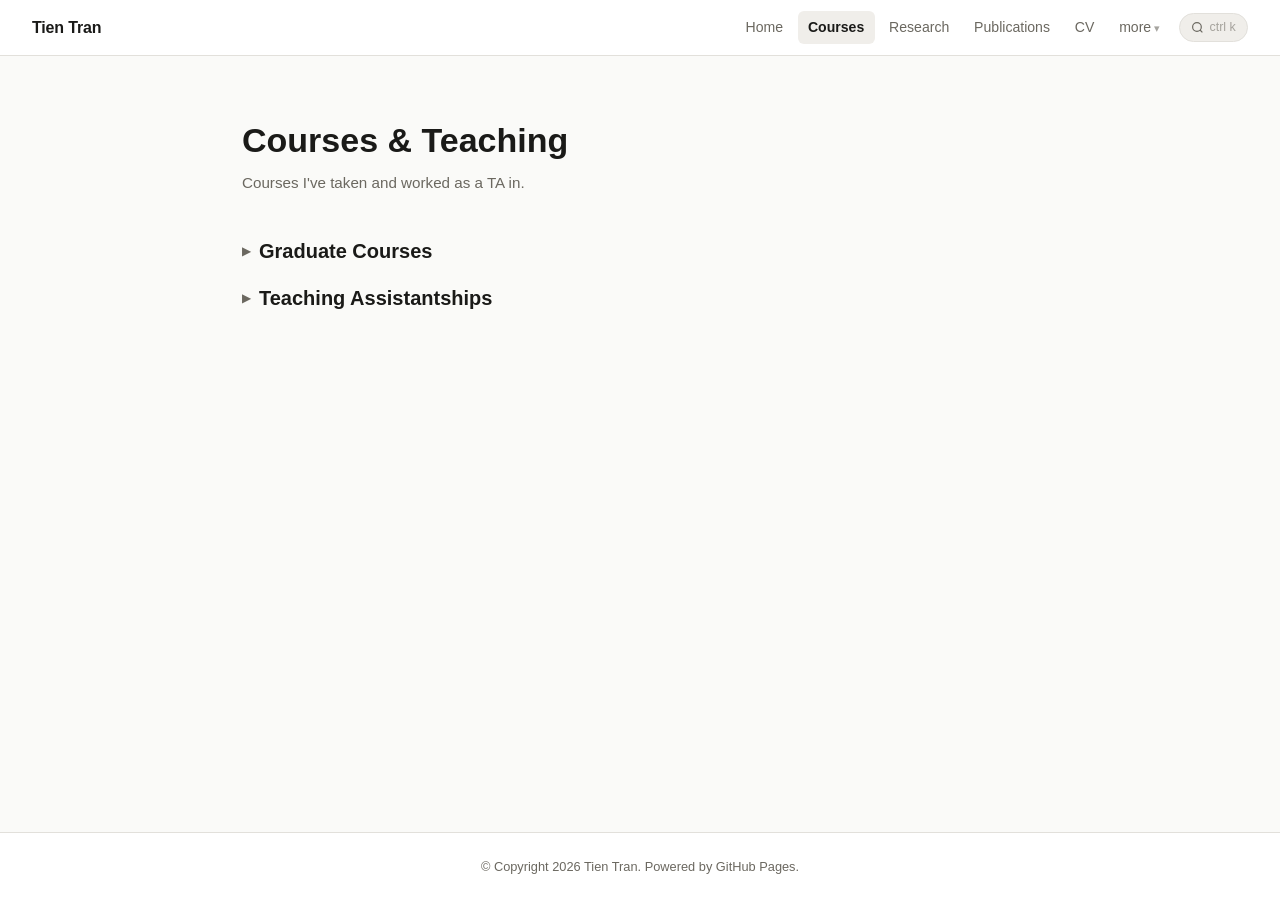
==== subpages/courses.html @ 7188ebfe "First website portfolio deployment!" ====
<!DOCTYPE html>
<html lang="en">
<head>
  <meta charset="UTF-8" />
  <meta name="viewport" content="width=device-width, initial-scale=1, shrink-to-fit=no" />
  <meta name="description" content="Courses taught and taken by Tien Tran." />
  <title>Courses</title>
  <link rel="stylesheet" href="../css/style.css" />
  <link rel="stylesheet" href="../css/pages.css" />
</head>
<body>

  <nav id="navbar">
    <a href="../index.html" class="nav-brand">Tien Tran</a>
    <div class="nav-toggle" onclick="toggleNav()" aria-label="Toggle menu">
      <span></span><span></span><span></span>
    </div>
    <ul class="nav-links" id="navLinks">
      <li><a href="../index.html">Home</a></li>
      <li><a href="courses.html" class="active">Courses</a></li>
      <li><a href="research.html">Research</a></li>
      <li><a href="publications.html">Publications</a></li>
      <li><a href="cv.html">CV</a></li>
      <li>
        <a href="#" class="dropdown-toggle">more</a>
        <ul class="dropdown-menu">
          <li><a href="/blog/">Blog</a></li>
          <li><a href="/menu/">Menu</a></li>
          <li><a href="/others/">Others</a></li>
        </ul>
      </li>
    </ul>
    <div class="nav-search" title="Search (ctrl+k)">
      <svg width="13" height="13" viewBox="0 0 24 24" fill="none" stroke="currentColor" stroke-width="2.2">
        <circle cx="11" cy="11" r="8"/><line x1="21" y1="21" x2="16.65" y2="16.65"/>
      </svg>
      <span>ctrl k</span>
    </div>
  </nav>

  <main>
    <div class="page-container">

      <h1>Courses &amp; Teaching</h1>
      <p class="page-subtitle">Courses I've taken and worked as a TA in.</p>

      <div class="toggle-section">
        <button class="toggle-heading" onclick="toggleSection(this)">
          <span class="toggle-chevron">▶</span>
          <h2 class="section-heading" style="display: inline; margin: 0;">Graduate Courses</h2>
        </button>
        <div class="toggle-content" style="display: none;">
          <ul class="course-list">
            <li>
              <span class="course-title">MTH 534 - Measure Theory</span>
              <div class="course-meta">Aug 2026 · University at Buffalo</div>
            </li>
            <li>
              <span class="course-title">MTH 537 - Intro Numeric Analysis 1</span>
              <div class="course-meta">Aug 2025, Aug 2026 · University at Buffalo</div>
            </li>
            <li>
              <span class="course-title">MTH 539 - Method of Applied Math 1</span>
              <div class="course-meta">Aug 2025, Aug 2026 · University at Buffalo</div>
            </li>
            <li>
              <span class="course-title">CSE 574 - Intro Machine Learning</span>
              <div class="course-meta">Aug 2025 · University at Buffalo</div>
            </li>
            <li>
              <span class="course-title">MTH 448/548 - Data-oriented Computing </span>
              <div class="course-meta">Jan 2025 · University at Buffalo</div>
            </li>
            <li>
              <span class="course-title">MTH 418/518 - Survey of Partial Differential Equations </span>
              <div class="course-meta">Jan 2025 · University at Buffalo</div>
            </li>
          </ul>
        </div>
      </div>

      <div class="toggle-section">
        <button class="toggle-heading" onclick="toggleSection(this)">
          <span class="toggle-chevron">▶</span>
          <h2 class="section-heading" style="display: inline; margin: 0;">Teaching Assistantships</h2>
        </button>
        <div class="toggle-content" style="display: none;">
          <ul class="course-list">
            <li>
              <span class="course-title">CSE 331 - Algorithms and Complexity</span>
              <div class="course-meta">Jan 2025, June 2025, Aug 2025, Jan 2026 · University at Buffalo</div>
            </li>
            <li>
              <span class="course-title">CSE 241 - Digital Systems</span>
              <div class="course-meta">Jan 2025 · University at Buffalo</div>
            </li>
            <li>
              <span class="course-title">CSE 341 - Computer Organization</span>
              <div class="course-meta">May 2024 · University at Buffalo</div>
            </li>
          </ul>
        </div>
      </div>

    </div>
  </main>

  <footer>
    &copy; Copyright <span id="yr"></span> Tien Tran.
    Powered by <a href="https://pages.github.com/" target="_blank" rel="noreferrer">GitHub Pages</a>.
  </footer>

  <script src="../js/main.js"></script>
</body>
</html>
---- css/style.css ----
/* ── Reset & base ─────────────────────────────────────────── */
*, *::before, *::after { box-sizing: border-box; margin: 0; padding: 0; }

:root {
  --bg:        #fafaf8;
  --surface:   #ffffff;
  --border:    #e2e0db;
  --text:      #1a1a18;
  --muted:     #6b6860;
  --accent:    #2a52a0;
  --accent-h:  #1c3a72;
  --nav-h:     56px;
  --radius:    6px;
  --font:      Arial, Helvetica, sans-serif;
}

html { scroll-behavior: smooth; }

body {
  font-family: var(--font);
  font-size: 17px;
  line-height: 1.7;
  background: var(--bg);
  color: var(--text);
  min-height: 100vh;
  display: flex;
  flex-direction: column;
}

a {
  color: var(--accent);
  text-decoration: none;
  transition: color .15s;
}
a:hover { color: var(--accent-h); text-decoration: underline; }

/* ── Navbar ───────────────────────────────────────────────── */
nav {
  position: sticky;
  top: 0;
  z-index: 100;
  height: var(--nav-h);
  background: var(--surface);
  border-bottom: 1px solid var(--border);
  display: flex;
  align-items: center;
  padding: 0 2rem;
}

.nav-brand {
  font-family: var(--font);
  font-size: 1rem;
  font-weight: 700;
  letter-spacing: -.01em;
  color: var(--text);
  white-space: nowrap;
}
.nav-brand:hover { color: var(--accent); text-decoration: none; }

.nav-links {
  display: flex;
  align-items: center;
  gap: .25rem;
  margin-left: auto;
  list-style: none;
}

.nav-links li { position: relative; }

.nav-links a {
  font-family: var(--font);
  display: block;
  padding: .3rem .65rem;
  border-radius: var(--radius);
  font-size: .88rem;
  color: var(--muted);
  transition: background .15s, color .15s;
}
.nav-links a:hover,
.nav-links a.active {
  background: #f0eeea;
  color: var(--text);
  text-decoration: none;
}
.nav-links a.active { font-weight: 700; }

/* Dropdown */
.dropdown-toggle::after {
  content: ' ▾';
  font-size: .7rem;
  opacity: .6;
}
.dropdown-menu {
  display: none;
  position: absolute;
  right: 0;
  top: calc(100% + 4px);
  background: var(--surface);
  border: 1px solid var(--border);
  border-radius: var(--radius);
  min-width: 140px;
  list-style: none;
  box-shadow: 0 4px 16px rgba(0,0,0,.08);
}
.dropdown-menu li a {
  font-family: var(--font);
  border-radius: 0;
  padding: .45rem 1rem;
  display: block;
  color: var(--muted);
}
.dropdown-menu li:first-child a { border-radius: var(--radius) var(--radius) 0 0; }
.dropdown-menu li:last-child  a { border-radius: 0 0 var(--radius) var(--radius); }
.nav-links li:hover .dropdown-menu { display: block; }

/* Search pill */
.nav-search {
  margin-left: .5rem;
  display: flex;
  align-items: center;
  gap: .35rem;
  font-size: .78rem;
  font-family: var(--font);
  color: var(--muted);
  background: #f0eeea;
  border: 1px solid var(--border);
  border-radius: 20px;
  padding: .2rem .7rem;
  cursor: pointer;
  transition: background .15s;
}
.nav-search:hover { background: #e6e4df; }
.nav-search span { opacity: .55; }

/* Hamburger */
.nav-toggle {
  display: none;
  flex-direction: column;
  gap: 5px;
  cursor: pointer;
  margin-left: auto;
  padding: 4px;
}
.nav-toggle span {
  display: block;
  width: 22px;
  height: 2px;
  background: var(--text);
  border-radius: 2px;
  transition: .3s;
}

/* ── Main layout ──────────────────────────────────────────── */
main {
  flex: 1;
  max-width: 860px;
  width: 100%;
  margin: 0 auto;
  padding: 3.5rem 2rem 4rem;
}

.profile-grid {
  display: grid;
  grid-template-columns: 1fr 210px;
  gap: 3rem;
  align-items: start;
}

/* Left column */
.profile-info h1 {
  font-family: var(--font);
  font-size: 2.1rem;
  font-weight: 700;
  line-height: 1.2;
  margin-bottom: 1.1rem;
  letter-spacing: -.02em;
}

.profile-meta {
  font-family: var(--font);
  font-size: .92rem;
  color: var(--muted);
  line-height: 1.9;
  margin-bottom: 1.6rem;
}
.profile-meta strong { color: var(--text); font-weight: 700; }

.bio {
  font-family: var(--font);
  font-size: 1rem;
  line-height: 1.75;
  margin-bottom: 1.8rem;
}

/* Social icons row */
.social-row {
  display: flex;
  gap: .6rem;
  flex-wrap: wrap;
}
.social-row a {
  font-family: var(--font);
  display: inline-flex;
  align-items: center;
  gap: .35rem;
  font-size: .82rem;
  color: var(--muted);
  background: #f0eeea;
  border: 1px solid var(--border);
  border-radius: 20px;
  padding: .25rem .8rem;
  transition: background .15s, color .15s;
}
.social-row a:hover {
  background: var(--accent);
  color: #fff;
  border-color: var(--accent);
  text-decoration: none;
}

/* Right column – photo */
.profile-photo {
  width: 280px;
  height: 280px;
  border-radius: 50%;
  object-fit: cover;
  border: 3px solid var(--border, #e2e0db);
  background: #e8e6e0;
  display: block;
}
/* adjust the wrapper to accommodate larger size */
.profile-photo-wrap {
  display: flex;
  flex-direction: column;
  align-items: center;
  gap: 0.9rem;
}
/* on smaller screens, scale down a bit but still larger than default */
@media (max-width: 640px) {
  .profile-photo {
    width: 180px;
    height: 180px;
  }
  .profile-grid {
    grid-template-columns: 1fr;
    gap: 2rem;
  }
  .profile-photo-wrap {
    flex-direction: row;
    align-items: center;
    justify-content: center;
    gap: 1.2rem;
  }
}
/* ensure the image fills the circle */
.profile-photo {
  width: 280px;
  height: 280px;
  border-radius: 50%;
  object-fit: cover;
}

/* ── Section divider ──────────────────────────────────────── */
.section-divider {
  border: none;
  border-top: 1px solid var(--border);
  margin: 2.8rem 0;
}

/* ── News section ─────────────────────────────────────────── */
.news-heading {
  font-family: var(--font);
  font-size: 1.1rem;
  font-weight: 700;
  margin-bottom: 1.1rem;
  letter-spacing: -.01em;
}

.news-list {
  list-style: none;
  display: flex;
  flex-direction: column;
  gap: .9rem;
}
.news-list li {
  display: grid;
  grid-template-columns: 110px 1fr;
  gap: 1rem;
  font-size: .92rem;
  font-family: var(--font);
}
.news-date {
  font-family: var(--font);
  font-size: .8rem;
  color: var(--muted);
  padding-top: .15rem;
}

/* ── Footer ───────────────────────────────────────────────── */
footer {
  border-top: 1px solid var(--border);
  background: var(--surface);
  text-align: center;
  padding: 1.4rem 2rem;
  font-size: .8rem;
  color: var(--muted);
  font-family: var(--font);
}
footer a { color: var(--muted); }

/* ── Responsive ───────────────────────────────────────────── */
@media (max-width: 640px) {
  .nav-links, .nav-search { display: none; }
  .nav-toggle { display: flex; }
  nav.open .nav-links {
    display: flex;
    flex-direction: column;
    position: absolute;
    top: var(--nav-h);
    left: 0; right: 0;
    background: var(--surface);
    border-bottom: 1px solid var(--border);
    padding: .75rem 1.5rem 1rem;
    gap: .1rem;
  }
  .profile-grid {
    grid-template-columns: 1fr;
    gap: 2rem;
  }
  .profile-photo-wrap { flex-direction: row; align-items: center; gap: 1.2rem; }
  .profile-photo { width: 110px; height: 110px; }
}
---- css/pages.css ----
/* ── Shared page shell ─────────────────────────── */
.page-container {
  max-width: 800px;
  margin: 0 auto;
}

.page-title {
  font-family: var(--font);
  font-size: 2rem;
  font-weight: 700;
  margin-bottom: 0.4rem;
  letter-spacing: -.02em;
}

.page-subtitle {
  font-family: var(--font);
  color: var(--muted);
  margin-bottom: 2rem;
  font-size: 0.95rem;
}

.page-note {
  margin-top: 2rem;
  color: var(--muted);
  font-size: 0.9rem;
  font-family: var(--font);
}

/* Section sub-headings (courses, research interests) */
.section-heading {
  font-family: var(--font);
  font-size: 1.25rem;
  font-weight: 700;
  margin: 2rem 0 1rem;
  color: var(--text);
}

/* ── Toggle sections (Notion-style) ────────────── */
.toggle-section {
  margin-bottom: 0rem;
}

.toggle-heading {
  background: none;
  border: none;
  padding: 0.75rem 0;
  cursor: pointer;
  display: flex;
  align-items: center;
  gap: 0.5rem;
  width: 100%;
  text-align: left;
  transition: background-color 0.2s;
  border-radius: 4px;
}

.toggle-heading:hover {
  background-color: var(--border, rgba(0, 0, 0, 0.05));
}

.toggle-chevron {
  display: inline-flex;
  align-items: center;
  justify-content: center;
  font-size: 0.75rem;
  transition: transform 0.2s ease;
  color: var(--muted);
  flex-shrink: 0;
}

.toggle-content {
  margin-left: 1.5rem;
  margin-bottom: 1.5rem;
  max-height: 100vh;
  overflow: hidden;
  transition: max-height 0.2s ease, margin-bottom 0.2s ease;
}

/* ── Courses ───────────────────────────────────── */
.course-list {
  list-style: none;
  display: flex;
  flex-direction: column;
  gap: 0.9rem;
}

.course-list li {
  border-left: 3px solid var(--accent);
  padding-left: 1rem;
}

.square-list {
  list-style-type: square;
  list-style-position: outside;
  padding-left: 1.4rem;
  margin-top: 1rem;
  display: block;
}

.square-list li {
  margin-bottom: 0.6rem;
}

.course-title {
  font-family: var(--font);
  font-weight: 700;
  font-size: 1rem;
  display: block;
}

.course-meta {
  font-family: var(--font);
  font-size: 0.82rem;
  color: var(--muted);
  margin-top: 0.2rem;
}

/* ── Publications ──────────────────────────────── */
.pub-item {
  margin-bottom: 1.8rem;
  padding-bottom: 1.4rem;
  border-bottom: 1px solid var(--border);
}
.pub-item:last-of-type {
  border-bottom: none;
}

.pub-title {
  font-family: var(--font);
  font-weight: 700;
  font-size: 1rem;
  margin-bottom: 0.25rem;
}

.pub-authors {
  font-family: var(--font);
  font-style: italic;
  color: var(--muted);
  font-size: 0.9rem;
}

.pub-venue {
  font-family: var(--font);
  font-size: 0.82rem;
  color: var(--muted);
  margin-top: 0.15rem;
}

.pub-links {
  margin-top: 0.4rem;
}
.pub-links a {
  font-family: var(--font);
  font-size: 0.82rem;
  margin-right: 1rem;
}

/* ── Research ──────────────────────────────────── */
.research-item {
  margin-bottom: 2rem;
  padding-bottom: 1.2rem;
  border-bottom: 1px solid var(--border);
}
.research-item:last-of-type {
  border-bottom: none;
}

.research-title {
  font-family: var(--font);
  font-size: 1.1rem;
  font-weight: 700;
  display: flex;
  flex-wrap: wrap;
  justify-content: space-between;
  align-items: baseline;
  gap: 0.5rem;
  margin-bottom: 0.25rem;
}

.research-date {
  font-family: var(--font);
  font-size: 0.8rem;
  color: var(--muted);
  font-weight: 400;
}

.research-meta {
  font-family: var(--font);
  font-size: 0.88rem;
  color: var(--accent);
  margin-bottom: 0.5rem;
}

.interest-list {
  list-style: square;
  padding-left: 1.5rem;
  margin-top: 0.75rem;
  display: flex;
  flex-direction: column;
  gap: 0.35rem;
  font-family: var(--font);
  font-size: 0.95rem;
}

/* ── CV ────────────────────────────────────────── */

/* Header row: "cv" title + PDF link */
.cv-header {
  display: flex;
  align-items: baseline;
  gap: 1rem;
  margin-bottom: 2rem;
}

.cv-pdf-link {
  display: inline-flex;
  align-items: center;
  gap: 0.3rem;
  font-family: var(--font);
  font-size: 0.82rem;
  color: var(--muted);
  border: 1px solid var(--border);
  border-radius: 20px;
  padding: 0.2rem 0.7rem;
  transition: background .15s, color .15s;
  text-decoration: none;
}
.cv-pdf-link:hover {
  background: var(--accent);
  color: #fff;
  border-color: var(--accent);
}

/* Section block */
.cv-section {
  margin-bottom: 2.5rem;
}

.cv-section-title {
  font-family: var(--font);
  font-size: 1rem;
  font-weight: 700;
  text-transform: lowercase;
  letter-spacing: .04em;
  color: var(--muted);
  border-bottom: 1px solid var(--border);
  padding-bottom: 0.4rem;
  margin-bottom: 1.2rem;
}

/* Basics table */
.cv-table {
  border-collapse: collapse;
  font-family: var(--font);
  font-size: 0.92rem;
  width: 100%;
  max-width: 480px;
}
.cv-table th,
.cv-table td {
  padding: 0.3rem 0.75rem 0.3rem 0;
  text-align: left;
  vertical-align: top;
  border: none;
}
.cv-table th {
  font-weight: 700;
  color: var(--text);
  width: 120px;
  white-space: nowrap;
}
.cv-table td {
  color: var(--muted);
}

/* CV entries (education, awards) */
.cv-entry {
  display: grid;
  grid-template-columns: 160px 1fr;
  gap: 1.2rem;
  margin-bottom: 1.4rem;
}

.cv-entry-aside {
  display: flex;
  flex-direction: column;
  gap: 0.2rem;
  padding-top: 0.1rem;
}

.cv-entry-date {
  font-family: var(--font);
  font-size: 0.82rem;
  color: var(--muted);
}

.cv-entry-location {
  font-family: var(--font);
  font-size: 0.78rem;
  color: var(--muted);
  opacity: 0.75;
}

.cv-entry-degree {
  font-family: var(--font);
  font-size: 0.92rem;
  font-weight: 700;
  margin: 0 0 0.2rem;
}
.cv-entry-degree a {
  color: var(--text);
}
.cv-entry-degree a:hover {
  color: var(--accent);
}

.cv-entry-org {
  font-family: var(--font);
  font-size: 0.88rem;
  font-weight: 700;
  color: var(--muted);
}

.cv-entry-field {
  font-family: var(--font);
  font-size: 0.85rem;
  color: var(--muted);
  margin-top: 0.15rem;
}

.cv-entry-courses {
  list-style: disc;
  padding-left: 1.1rem;
  margin-top: 0.4rem;
  font-family: var(--font);
  font-size: 0.82rem;
  color: var(--muted);
}

/* Responsive – stack cv-entry on narrow screens */
@media (max-width: 560px) {
  .cv-entry {
    grid-template-columns: 1fr;
    gap: 0.4rem;
  }
  .cv-entry-aside {
    flex-direction: row;
    gap: 0.6rem;
  }
  .research-title {
    flex-direction: column;
  }
}

/* ── CV skills table (wider than basics table) ── */
.cv-skills-table {
  max-width: 100%;
}
.cv-skills-table th {
  width: 110px;
  vertical-align: top;
  padding-top: 0.35rem;
}
.cv-skills-table td {
  line-height: 1.6;
}
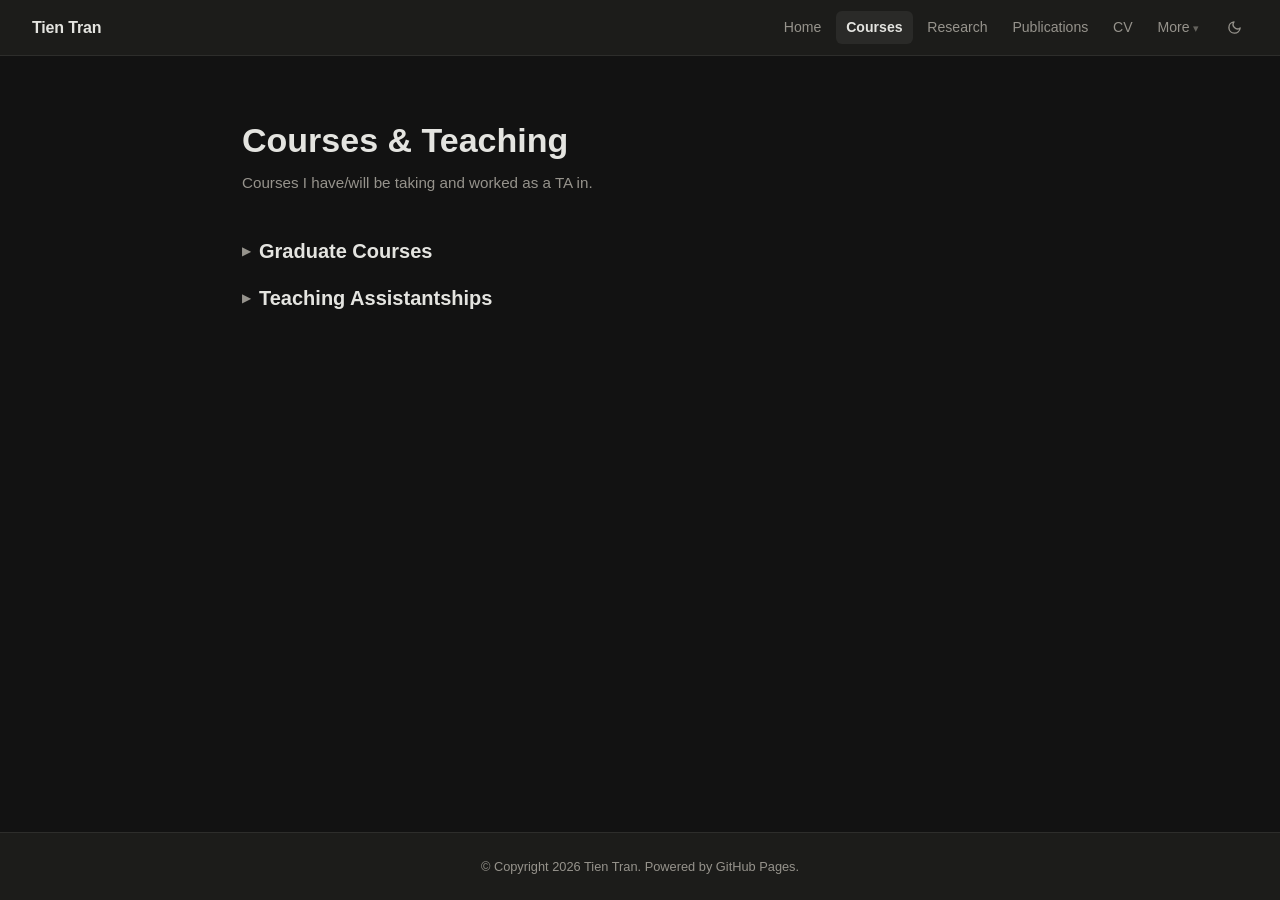
==== commit bbe5f8e3: "Added night mode, removed search bar, made minor adjustment to the CV page, and added 3 new pages." ====
--- a/subpages/courses.html
+++ b/subpages/courses.html
@@ -3,7 +3,7 @@
 <head>
   <meta charset="UTF-8" />
   <meta name="viewport" content="width=device-width, initial-scale=1, shrink-to-fit=no" />
-  <meta name="description" content="Courses taught and taken by Tien Tran." />
+  <meta name="description" content="Courses taken/will be taking and taught by Tien Tran." />
   <title>Courses</title>
   <link rel="stylesheet" href="../css/style.css" />
   <link rel="stylesheet" href="../css/pages.css" />
@@ -22,27 +22,21 @@
       <li><a href="publications.html">Publications</a></li>
       <li><a href="cv.html">CV</a></li>
       <li>
-        <a href="#" class="dropdown-toggle">more</a>
+        <a href="#" class="dropdown-toggle">More</a>
         <ul class="dropdown-menu">
-          <li><a href="/blog/">Blog</a></li>
-          <li><a href="/menu/">Menu</a></li>
-          <li><a href="/others/">Others</a></li>
+          <li><a href="/subpages/blog.html">Blog</a></li>
+          <li><a href="/subpages/menu.html">Menu</a></li>
+          <li><a href="/subpages/others.html">Others</a></li>
         </ul>
       </li>
     </ul>
-    <div class="nav-search" title="Search (ctrl+k)">
-      <svg width="13" height="13" viewBox="0 0 24 24" fill="none" stroke="currentColor" stroke-width="2.2">
-        <circle cx="11" cy="11" r="8"/><line x1="21" y1="21" x2="16.65" y2="16.65"/>
-      </svg>
-      <span>ctrl k</span>
-    </div>
   </nav>
 
   <main>
     <div class="page-container">
 
       <h1>Courses &amp; Teaching</h1>
-      <p class="page-subtitle">Courses I've taken and worked as a TA in.</p>
+      <p class="page-subtitle">Courses I have/will be taking and worked as a TA in.</p>
 
       <div class="toggle-section">
         <button class="toggle-heading" onclick="toggleSection(this)">
--- a/css/style.css
+++ b/css/style.css
@@ -1,7 +1,22 @@
 /* ── Reset & base ─────────────────────────────────────────── */
 *, *::before, *::after { box-sizing: border-box; margin: 0; padding: 0; }
 
+/* Baseline colors are now Night Mode */
 :root {
+  --bg:        #121212;
+  --surface:   #1c1c1a;
+  --border:    #2d2d2b;
+  --text:      #e4e4e0;
+  --muted:     #96938c;
+  --accent:    #5da9ff;
+  --accent-h:  #8ec3ff;
+  --nav-h:     56px;
+  --radius:    6px;
+  --font:      Arial, Helvetica, sans-serif;
+}
+
+/* ── Light Mode Variables Overrides ── */
+body.light-mode {
   --bg:        #fafaf8;
   --surface:   #ffffff;
   --border:    #e2e0db;
@@ -9,9 +24,6 @@
   --muted:     #6b6860;
   --accent:    #2a52a0;
   --accent-h:  #1c3a72;
-  --nav-h:     56px;
-  --radius:    6px;
-  --font:      Arial, Helvetica, sans-serif;
 }
 
 html { scroll-behavior: smooth; }
@@ -25,6 +37,7 @@
   min-height: 100vh;
   display: flex;
   flex-direction: column;
+  transition: background-color 0.2s ease, color 0.2s ease, border-color 0.2s ease;
 }
 
 a {
@@ -65,7 +78,12 @@
   list-style: none;
 }
 
-.nav-links li { position: relative; }
+.nav-links li { 
+  position: relative; 
+  display: inline-flex;
+  align-items: center;
+  height: var(--nav-h);
+}
 
 .nav-links a {
   font-family: var(--font);
@@ -76,63 +94,89 @@
   color: var(--muted);
   transition: background .15s, color .15s;
 }
+
 .nav-links a:hover,
 .nav-links a.active {
-  background: #f0eeea;
+  background: #2a2a28;
   color: var(--text);
   text-decoration: none;
 }
 .nav-links a.active { font-weight: 700; }
 
-/* Dropdown */
+/* Light mode hover overrides */
+body.light-mode .nav-links a:hover,
+body.light-mode .nav-links a.active {
+  background: #f0eeea;
+}
+
+/* Dropdown Submenu Mechanics */
 .dropdown-toggle::after {
   content: ' ▾';
   font-size: .7rem;
   opacity: .6;
 }
+
 .dropdown-menu {
   display: none;
   position: absolute;
   right: 0;
-  top: calc(100% + 4px);
+  top: 100%; 
   background: var(--surface);
   border: 1px solid var(--border);
   border-radius: var(--radius);
   min-width: 140px;
   list-style: none;
+  box-shadow: 0 4px 16px rgba(0,0,0,.3);
+  z-index: 200;
+}
+
+body.light-mode .dropdown-menu {
   box-shadow: 0 4px 16px rgba(0,0,0,.08);
 }
+
+.dropdown-menu li {
+  width: 100%;
+  height: auto;
+}
+
 .dropdown-menu li a {
   font-family: var(--font);
   border-radius: 0;
   padding: .45rem 1rem;
   display: block;
   color: var(--muted);
+  width: 100%;
 }
 .dropdown-menu li:first-child a { border-radius: var(--radius) var(--radius) 0 0; }
 .dropdown-menu li:last-child  a { border-radius: 0 0 var(--radius) var(--radius); }
-.nav-links li:hover .dropdown-menu { display: block; }
-
-/* Search pill */
-.nav-search {
-  margin-left: .5rem;
-  display: flex;
-  align-items: center;
-  gap: .35rem;
-  font-size: .78rem;
-  font-family: var(--font);
-  color: var(--muted);
+
+.nav-links li:hover .dropdown-menu { 
+  display: block; 
+}
+
+/* Theme Toggle Button */
+.theme-toggle {
+  background: none;
+  border: none;
+  cursor: pointer;
+  color: var(--muted);
+  display: inline-flex;
+  align-items: center;
+  justify-content: center;
+  padding: 6px;
+  margin-left: 0.75rem;
+  border-radius: 50%;
+  transition: background .15s, color .15s;
+}
+.theme-toggle:hover {
+  background: #2a2a28;
+  color: var(--text);
+}
+body.light-mode .theme-toggle:hover {
   background: #f0eeea;
-  border: 1px solid var(--border);
-  border-radius: 20px;
-  padding: .2rem .7rem;
-  cursor: pointer;
-  transition: background .15s;
-}
-.nav-search:hover { background: #e6e4df; }
-.nav-search span { opacity: .55; }
-
-/* Hamburger */
+}
+
+/* Hamburger menu button */
 .nav-toggle {
   display: none;
   flex-direction: column;
@@ -166,7 +210,6 @@
   align-items: start;
 }
 
-/* Left column */
 .profile-info h1 {
   font-family: var(--font);
   font-size: 2.1rem;
@@ -192,7 +235,7 @@
   margin-bottom: 1.8rem;
 }
 
-/* Social icons row */
+/* Social media connections row buttons */
 .social-row {
   display: flex;
   gap: .6rem;
@@ -204,8 +247,8 @@
   align-items: center;
   gap: .35rem;
   font-size: .82rem;
-  color: var(--muted);
-  background: #f0eeea;
+  color: #77cbe0;
+  background: #2a2a28;
   border: 1px solid var(--border);
   border-radius: 20px;
   padding: .25rem .8rem;
@@ -218,47 +261,33 @@
   text-decoration: none;
 }
 
-/* Right column – photo */
+body.light-mode .social-row a { 
+  background: #f0eeea; 
+  color: #000000; /* Fixed: Black text in light mode */
+}
+body.light-mode .social-row a:hover { 
+  background: var(--accent); 
+  color: #fff; 
+}
+
+/* Portrait image frame */
 .profile-photo {
   width: 280px;
   height: 280px;
   border-radius: 50%;
   object-fit: cover;
   border: 3px solid var(--border, #e2e0db);
-  background: #e8e6e0;
+  background: #2a2a28;
   display: block;
 }
-/* adjust the wrapper to accommodate larger size */
 .profile-photo-wrap {
   display: flex;
   flex-direction: column;
   align-items: center;
   gap: 0.9rem;
 }
-/* on smaller screens, scale down a bit but still larger than default */
-@media (max-width: 640px) {
-  .profile-photo {
-    width: 180px;
-    height: 180px;
-  }
-  .profile-grid {
-    grid-template-columns: 1fr;
-    gap: 2rem;
-  }
-  .profile-photo-wrap {
-    flex-direction: row;
-    align-items: center;
-    justify-content: center;
-    gap: 1.2rem;
-  }
-}
-/* ensure the image fills the circle */
-.profile-photo {
-  width: 280px;
-  height: 280px;
-  border-radius: 50%;
-  object-fit: cover;
-}
+
+body.light-mode .profile-photo { background: #e8e6e0; }
 
 /* ── Section divider ──────────────────────────────────────── */
 .section-divider {
@@ -267,7 +296,7 @@
   margin: 2.8rem 0;
 }
 
-/* ── News section ─────────────────────────────────────────── */
+/* ── News feed log styling ─────────────────────────────────── */
 .news-heading {
   font-family: var(--font);
   font-size: 1.1rem;
@@ -296,7 +325,7 @@
   padding-top: .15rem;
 }
 
-/* ── Footer ───────────────────────────────────────────────── */
+/* ── Footer bar ───────────────────────────────────────────── */
 footer {
   border-top: 1px solid var(--border);
   background: var(--surface);
@@ -308,10 +337,11 @@
 }
 footer a { color: var(--muted); }
 
-/* ── Responsive ───────────────────────────────────────────── */
+/* ── Responsive breakpoints ────────────────────────────────── */
 @media (max-width: 640px) {
-  .nav-links, .nav-search { display: none; }
+  .nav-links, .theme-toggle { display: none; }
   .nav-toggle { display: flex; }
+  
   nav.open .nav-links {
     display: flex;
     flex-direction: column;
@@ -322,11 +352,29 @@
     border-bottom: 1px solid var(--border);
     padding: .75rem 1.5rem 1rem;
     gap: .1rem;
+    height: auto;
   }
+  
+  nav.open .nav-links li {
+    height: auto;
+    width: 100%;
+    align-items: flex-start;
+    flex-direction: column;
+  }
+  
+  nav.open .nav-links li:hover .dropdown-menu {
+    display: block;
+    position: static;
+    box-shadow: none;
+    border: none;
+    padding-left: 1rem;
+    background: transparent;
+  }
+
   .profile-grid {
     grid-template-columns: 1fr;
     gap: 2rem;
   }
-  .profile-photo-wrap { flex-direction: row; align-items: center; gap: 1.2rem; }
-  .profile-photo { width: 110px; height: 110px; }
-}
+  .profile-photo-wrap { flex-direction: row; align-items: center; justify-content: center; gap: 1.2rem; }
+  .profile-photo { width: 160px; height: 160px; }
+}
--- a/css/pages.css
+++ b/css/pages.css
@@ -291,13 +291,13 @@
 .cv-entry-date {
   font-family: var(--font);
   font-size: 0.82rem;
-  color: var(--muted);
+  color: #2faffa;
 }
 
 .cv-entry-location {
   font-family: var(--font);
   font-size: 0.78rem;
-  color: var(--muted);
+  color: #2faffa;
   opacity: 0.75;
 }
 
